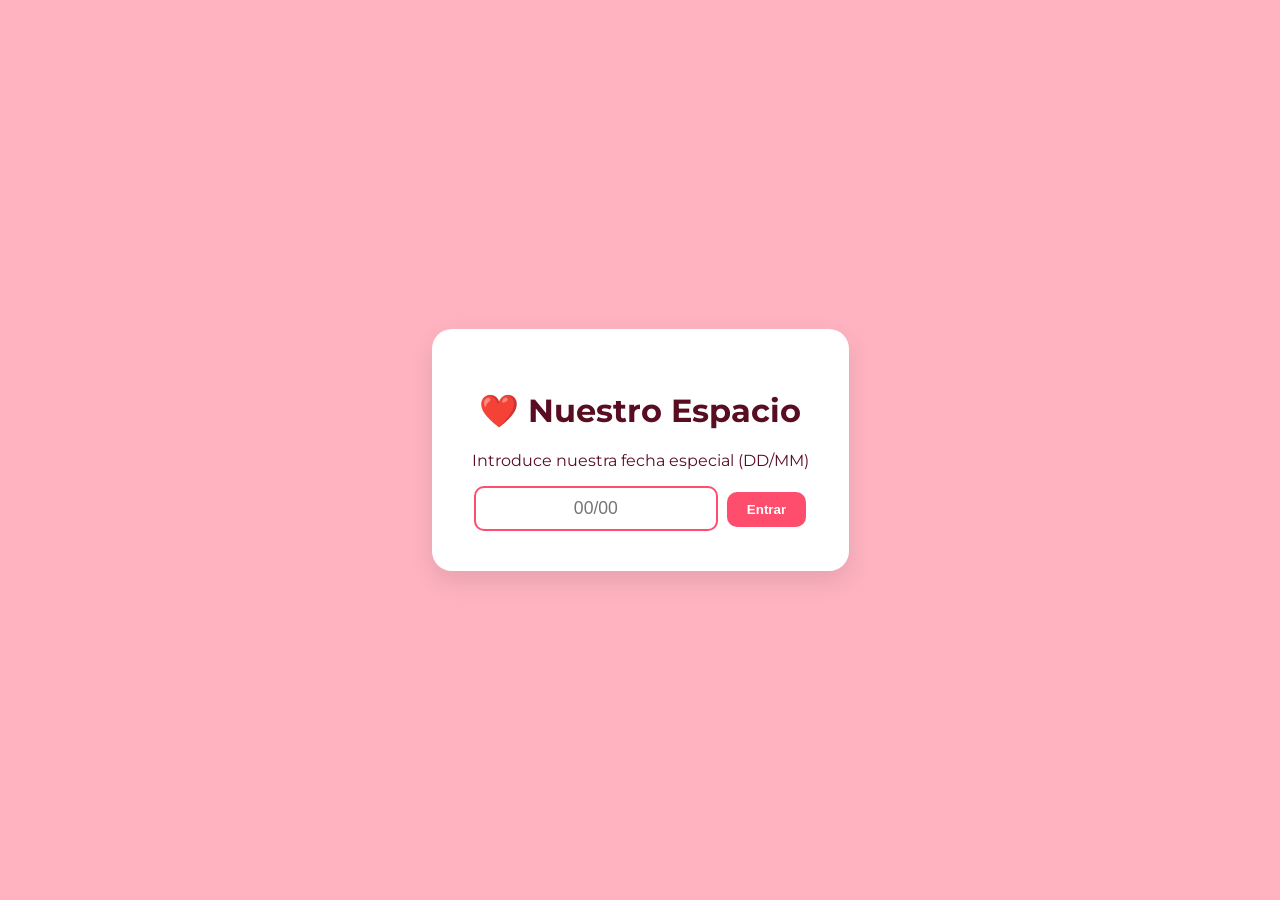
==== index.html @ c35257b7 "cambiar nombre del archivo main.html a index.html" ====
<!DOCTYPE html>
<html lang="es">
<head>
    <meta charset="UTF-8">
    <meta name="viewport" content="width=device-width, initial-scale=1.0">
    <title>Para Mi Persona Favorita</title>
    <link rel="stylesheet" href="styles.css">
    <link href="https://fonts.googleapis.com/css2?family=Dancing+Script:wght@600&family=Montserrat:wght@300;500&display=swap" rel="stylesheet">
</head>
<body>

    <div id="login-screen">
        <div class="login-container">
            <h1>❤️ Nuestro Espacio</h1>
            <p>Introduce nuestra fecha especial (DD/MM)</p>
            <input type="text" id="password" placeholder="00/00">
            <button onclick="checkPassword()">Entrar</button>
            <p id="error-msg" style="display:none; color: #ff4d4d; margin-top: 10px;">Esa no es la fecha, inténtalo de nuevo 🥺</p>
        </div>
    </div>

    <div id="main-content" class="hidden">
        <header>
            <h1 class="title">Hola, mi amor</h1>
            <p class="subtitle">Un pequeño rincón dedicado a nosotros</p>
        </header>

        <section class="heart-section">
            <div class="heart"></div>
        </section>

        <section class="gallery">
            <h2>Nuestros Momentos</h2>
            <div class="grid">
                <div class="photo-card"><p>Foto 1</p></div>
                <div class="photo-card"><p>Foto 2</p></div>
                <div class="photo-card"><p>Foto 3</p></div>
            </div>
        </section>

        <section class="message">
            <h2>¿Por qué tú?</h2>
            <p>Aquí puedes escribir una carta larga o una lista de razones por las que amas a tu pareja. Este espacio es totalmente tuyo para expresarte.</p>
        </section>

        <footer>
            <p>Hecho con ❤️ por nico</p>
        </footer>
    </div>

    <script src="script.js"></script>
</body>
</html>
---- styles.css ----
:root {
    --primary-color: #ff4d6d;
    --bg-color: #fff0f3;
    --text-color: #590d22;
}

body {
    margin: 0;
    font-family: 'Montserrat', sans-serif;
    background-color: var(--bg-color);
    color: var(--text-color);
    overflow-x: hidden;
}

/* Pantalla de Bloqueo */
#login-screen {
    position: fixed;
    width: 100%;
    height: 100vh;
    background: #ffb3c1;
    display: flex;
    justify-content: center;
    align-items: center;
    z-index: 1000;
    transition: opacity 0.5s ease;
}

.login-container {
    text-align: center;
    background: white;
    padding: 40px;
    border-radius: 20px;
    box-shadow: 0 10px 25px rgba(0,0,0,0.1);
}

input {
    padding: 10px;
    border: 2px solid var(--primary-color);
    border-radius: 10px;
    outline: none;
    text-align: center;
    font-size: 1.1rem;
}

button {
    padding: 10px 20px;
    background: var(--primary-color);
    color: white;
    border: none;
    border-radius: 10px;
    cursor: pointer;
    font-weight: bold;
    margin-left: 5px;
}

/* Contenido Principal */
.hidden { display: none; }

header {
    height: 40vh;
    display: flex;
    flex-direction: column;
    justify-content: center;
    align-items: center;
    text-align: center;
}

.title { font-family: 'Dancing Script', cursive; font-size: 4rem; margin: 0; color: var(--primary-color); }

.heart-section { display: flex; justify-content: center; padding: 20px; }

.heart {
    background-color: var(--primary-color);
    display: inline-block;
    height: 50px;
    margin: 0 10px;
    position: relative;
    top: 0;
    transform: rotate(-45deg);
    width: 50px;
    animation: heartbeat 1.2s infinite;
}

.heart:before, .heart:after {
    content: "";
    background-color: var(--primary-color);
    border-radius: 50%;
    height: 50px;
    position: absolute;
    width: 50px;
}

.heart:before { top: -25px; left: 0; }
.heart:after { left: 25px; top: 0; }

@keyframes heartbeat {
    0% { transform: rotate(-45deg) scale(1); }
    20% { transform: rotate(-45deg) scale(1.2); }
    40% { transform: rotate(-45deg) scale(1.1); }
    60% { transform: rotate(-45deg) scale(1.3); }
    100% { transform: rotate(-45deg) scale(1); }
}

.gallery { padding: 50px 20px; text-align: center; }
.grid {
    display: grid;
    grid-template-columns: repeat(auto-fit, minmax(200px, 1fr));
    gap: 20px;
    max-width: 1000px;
    margin: auto;
}

.photo-card {
    background: #ffccd5;
    height: 250px;
    border-radius: 15px;
    display: flex;
    align-items: center;
    justify-content: center;
    border: 5px solid white;
}

.message {
    max-width: 800px;
    margin: 50px auto;
    padding: 20px;
    text-align: center;
    line-height: 1.8;
}

footer { text-align: center; padding: 20px; font-size: 0.8rem; }
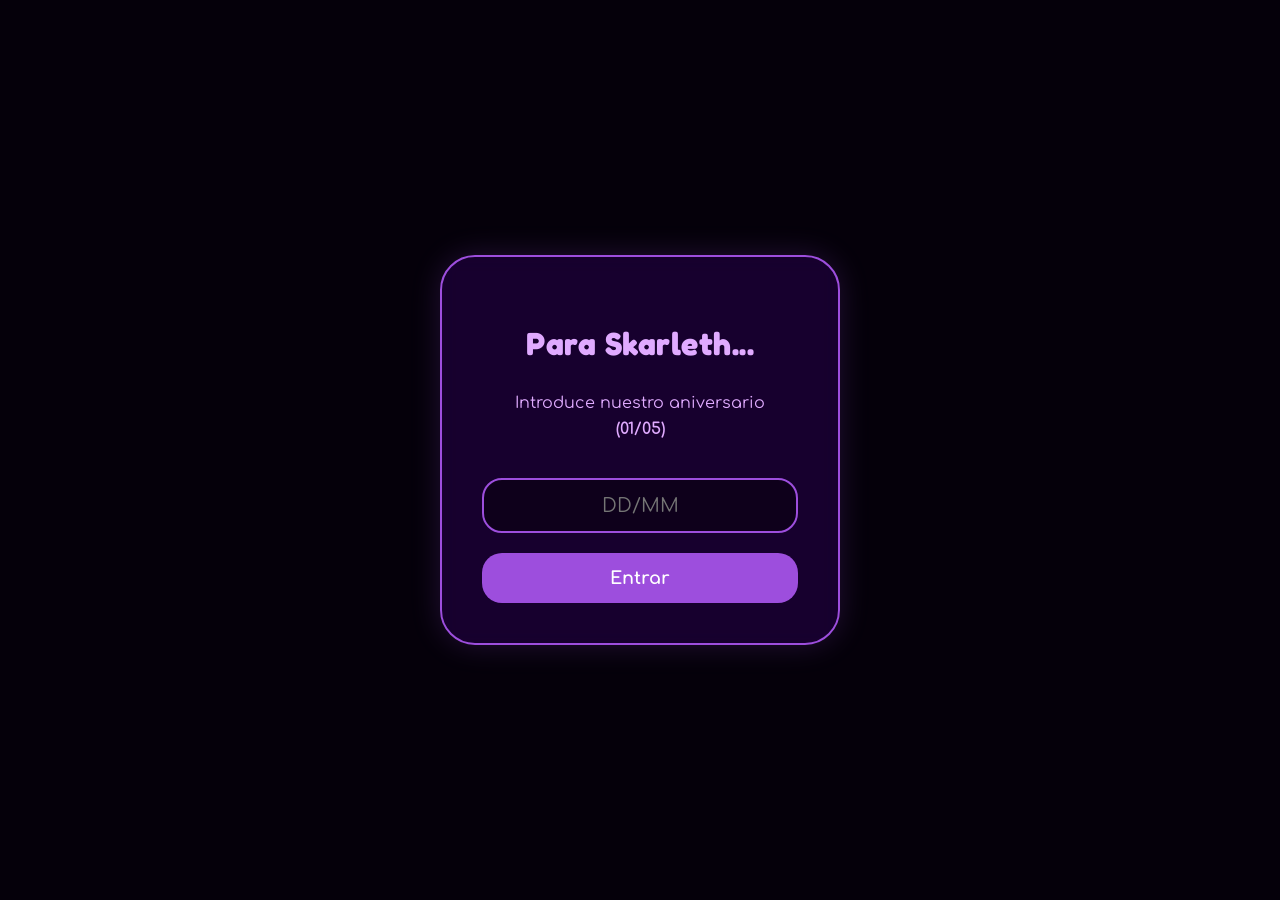
==== commit 82c581dc: "acabar la pagina" ====
--- a/index.html
+++ b/index.html
@@ -2,49 +2,79 @@
 <html lang="es">
 <head>
     <meta charset="UTF-8">
-    <meta name="viewport" content="width=device-width, initial-scale=1.0">
-    <title>Para Mi Persona Favorita</title>
+    <meta name="viewport" content="width=device-width, initial-scale=1.0, maximum-scale=1.0, user-scalable=no">
+    <title>Para Skarleth</title>
     <link rel="stylesheet" href="styles.css">
-    <link href="https://fonts.googleapis.com/css2?family=Dancing+Script:wght@600&family=Montserrat:wght@300;500&display=swap" rel="stylesheet">
+    <link href="https://fonts.googleapis.com/css2?family=Comfortaa:wght@300;600&family=Fredoka:wght@400;600&display=swap" rel="stylesheet">
 </head>
 <body>
 
     <div id="login-screen">
         <div class="login-container">
-            <h1>❤️ Nuestro Espacio</h1>
-            <p>Introduce nuestra fecha especial (DD/MM)</p>
-            <input type="text" id="password" placeholder="00/00">
+            <h1>Para Skarleth...</h1>
+            <p>Introduce nuestro aniversario<br><b>(01/05)</b></p>
+            <input type="text" id="password" placeholder="DD/MM" inputmode="numeric">
             <button onclick="checkPassword()">Entrar</button>
-            <p id="error-msg" style="display:none; color: #ff4d4d; margin-top: 10px;">Esa no es la fecha, inténtalo de nuevo 🥺</p>
+            <p id="error-msg" style="display:none; color: #ff4d4d; margin-top: 15px;">Esa no es la fecha, tontita ;(</p>
         </div>
     </div>
 
     <div id="main-content" class="hidden">
         <header>
-            <h1 class="title">Hola, mi amor</h1>
-            <p class="subtitle">Un pequeño rincón dedicado a nosotros</p>
+            <h1 class="title">Hola mi vida</h1>
+            <p class="subtitle">Eres mi lugar favorito en el mundo</p>
         </header>
 
-        <section class="heart-section">
-            <div class="heart"></div>
+        <section class="heart-canvas-container">
+            <canvas id="heartCanvas"></canvas>
         </section>
 
-        <section class="gallery">
-            <h2>Nuestros Momentos</h2>
-            <div class="grid">
-                <div class="photo-card"><p>Foto 1</p></div>
-                <div class="photo-card"><p>Foto 2</p></div>
-                <div class="photo-card"><p>Foto 3</p></div>
+        <section class="counter-section">
+            <div class="glass-card">
+                <h3>Tiempo caminando juntos:</h3>
+                <div id="timer">
+                    <div class="time-block"><span id="days">00</span><p>Días</p></div>
+                    <div class="time-block"><span id="hours">00</span><p>Hrs</p></div>
+                    <div class="time-block"><span id="minutes">00</span><p>Min</p></div>
+                    <div class="time-block"><span id="seconds">00</span><p>Seg</p></div>
+                </div>
             </div>
         </section>
 
-        <section class="message">
-            <h2>¿Por qué tú?</h2>
-            <p>Aquí puedes escribir una carta larga o una lista de razones por las que amas a tu pareja. Este espacio es totalmente tuyo para expresarte.</p>
+        <section class="love-list">
+            <div class="glass-card">
+                <h3>Cosas que amo de ti</h3>
+                <p id="reasons-container">Toca el botón para saber algo...</p>
+                <button onclick="showNextReason()" class="btn-more">Dime otra cosa ✨</button>
+            </div>
+        </section>
+
+        <section class="memory-cards">
+            <h2 style="text-align: center; margin-top: 40px;">Nuestros Recuerdos</h2>
+            <div class="cards-grid">
+                <div class="flip-card">
+                    <div class="flip-card-inner">
+                        <div class="flip-card-front" style="background-image: url('/IMG/foto1.jpg');"><span>📸</span></div>
+                        <div class="flip-card-back"><p>01/05 - El inicio de nuestra historia.</p></div>
+                    </div>
+                </div>
+                <div class="flip-card">
+                    <div class="flip-card-inner">
+                        <div class="flip-card-front" style="background-image: url('/IMG/foto2.jpg');"><span>✨</span></div>
+                        <div class="flip-card-back"><p>Esa sonrisa tuya que me tiene loco.</p></div>
+                    </div>
+                </div>
+                <div class="flip-card">
+                    <div class="flip-card-inner">
+                        <div class="flip-card-front" style="background-image: url('/IMG/foto3.jpg');"><span>💜</span></div>
+                        <div class="flip-card-back"><p>Por mil aventuras más a tu lado.</p></div>
+                    </div>
+                </div>
+            </div>
         </section>
 
         <footer>
-            <p>Hecho con ❤️ por nico</p>
+            <p>Hecho con amor por Nico</p>
         </footer>
     </div>
 
--- a/styles.css
+++ b/styles.css
@@ -1,131 +1,283 @@
+/* IMPORTACIÓN DE FUENTES REDONDAS */
+@import url('https://fonts.googleapis.com/css2?family=Comfortaa:wght@300;600&family=Fredoka:wght@400;600&display=swap');
+
 :root {
-    --primary-color: #ff4d6d;
-    --bg-color: #fff0f3;
-    --text-color: #590d22;
+    --primary: #9d4edd;
+    --secondary: #7b2cbf;
+    --bg: #0d001a;
+    --text: #e0aaff;
+    --glass: rgba(36, 0, 70, 0.6);
+    --card-bg: #240046;
+    /* Variables de fuente */
+    --font-round: 'Comfortaa', cursive; /* Fuente para textos y botones */
+    --font-title: 'Fredoka', sans-serif; /* Fuente para títulos y números */
+}
+
+* { 
+    box-sizing: border-box; 
+    -webkit-tap-highlight-color: transparent; 
 }
 
 body {
     margin: 0;
-    font-family: 'Montserrat', sans-serif;
-    background-color: var(--bg-color);
-    color: var(--text-color);
+    font-family: var(--font-round);
+    background: radial-gradient(circle at center, #1e0035 0%, #0d001a 100%);
+    color: var(--text);
     overflow-x: hidden;
-}
-
-/* Pantalla de Bloqueo */
+    min-height: 100vh;
+    line-height: 1.6;
+}
+
+/* Títulos y fuentes con peso */
+h1, h2, h3, .title, .time-block span {
+    font-family: var(--font-title);
+    letter-spacing: 0.5px;
+}
+
+.hidden { display: none; }
+
+/* --- PANTALLA DE LOGIN --- */
 #login-screen {
     position: fixed;
-    width: 100%;
-    height: 100vh;
-    background: #ffb3c1;
-    display: flex;
-    justify-content: center;
+    inset: 0;
+    background: #05000a;
+    display: flex; 
+    justify-content: center; 
     align-items: center;
-    z-index: 1000;
+    z-index: 2000;
     transition: opacity 0.5s ease;
 }
 
 .login-container {
+    text-align: center; 
+    padding: 40px; 
+    width: 85%; 
+    max-width: 400px;
+    background: var(--glass); 
+    border-radius: 35px; /* Bordes muy redondos como nube */
+    border: 2px solid var(--primary);
+    backdrop-filter: blur(10px);
+    box-shadow: 0 0 30px rgba(157, 78, 221, 0.2);
+}
+
+input {
+    width: 100%; 
+    padding: 15px; 
+    margin: 20px 0;
+    border: 2px solid var(--primary); 
+    border-radius: 20px; 
+    background: rgba(0,0,0,0.4); 
+    color: white; 
     text-align: center;
-    background: white;
-    padding: 40px;
-    border-radius: 20px;
-    box-shadow: 0 10px 25px rgba(0,0,0,0.1);
-}
-
-input {
-    padding: 10px;
-    border: 2px solid var(--primary-color);
-    border-radius: 10px;
+    font-size: 1.2rem;
+    font-family: var(--font-round);
     outline: none;
+}
+
+input:focus {
+    box-shadow: 0 0 15px var(--primary);
+}
+
+button {
+    width: 100%; 
+    padding: 15px; 
+    background: var(--primary);
+    color: white; 
+    border: none; 
+    border-radius: 20px; 
+    font-weight: bold;
+    cursor: pointer; 
+    font-size: 1.1rem;
+    font-family: var(--font-round);
+    transition: all 0.3s ease;
+}
+
+button:active {
+    transform: scale(0.95);
+}
+
+/* --- HEADER --- */
+header { 
+    padding: 60px 20px 20px; 
+    text-align: center; 
+}
+
+.title { 
+    font-size: clamp(2.8rem, 10vw, 4.5rem); 
+    color: var(--primary); 
+    margin: 0; 
+    text-shadow: 0 0 20px rgba(157, 78, 221, 0.4);
+}
+
+.subtitle { 
+    font-size: clamp(1rem, 4vw, 1.3rem); 
+    opacity: 0.8; 
+    margin-top: 10px; 
+}
+
+/* --- CONTENEDOR DEL CORAZÓN (CANVAS) --- */
+.heart-canvas-container { 
+    width: 100%; 
+    min-height: 60vh; 
+    display: flex; 
+    justify-content: center; 
+    align-items: center; 
+}
+
+canvas { 
+    touch-action: none; 
+    max-width: 95vw; 
+}
+
+/* --- TARJETAS TIPO CRISTAL (GLASS CARDS) --- */
+.glass-card {
+    background: var(--glass); 
+    padding: 30px; 
+    border-radius: 35px; /* Estilo nube burbuja */
+    border: 1px solid rgba(157, 78, 221, 0.3); 
     text-align: center;
-    font-size: 1.1rem;
-}
-
-button {
-    padding: 10px 20px;
-    background: var(--primary-color);
-    color: white;
-    border: none;
-    border-radius: 10px;
-    cursor: pointer;
+    max-width: 650px; 
+    margin: 20px auto;
+    backdrop-filter: blur(8px);
+    width: 90%;
+}
+
+/* --- CONTADOR (TIMER) --- */
+#timer { 
+    display: flex; 
+    justify-content: center; 
+    gap: clamp(8px, 2vw, 15px); 
+    margin-top: 20px; 
+}
+
+.time-block { 
+    background: var(--primary); 
+    padding: 15px 10px; 
+    border-radius: 22px; /* Redondeado suave */
+    min-width: clamp(70px, 18vw, 95px);
+    box-shadow: 0 8px 25px rgba(0,0,0,0.5);
+    transition: transform 0.3s;
+}
+
+.time-block:hover {
+    transform: translateY(-5px);
+}
+
+.time-block span { 
+    font-size: 2rem; 
+    font-weight: 600; 
+    display: block; 
+    line-height: 1; 
+}
+
+.time-block p { 
+    font-size: 0.7rem; 
+    margin: 8px 0 0; 
+    text-transform: uppercase; 
     font-weight: bold;
-    margin-left: 5px;
-}
-
-/* Contenido Principal */
-.hidden { display: none; }
-
-header {
-    height: 40vh;
-    display: flex;
-    flex-direction: column;
-    justify-content: center;
-    align-items: center;
-    text-align: center;
-}
-
-.title { font-family: 'Dancing Script', cursive; font-size: 4rem; margin: 0; color: var(--primary-color); }
-
-.heart-section { display: flex; justify-content: center; padding: 20px; }
-
-.heart {
-    background-color: var(--primary-color);
-    display: inline-block;
-    height: 50px;
-    margin: 0 10px;
-    position: relative;
-    top: 0;
-    transform: rotate(-45deg);
-    width: 50px;
-    animation: heartbeat 1.2s infinite;
-}
-
-.heart:before, .heart:after {
-    content: "";
-    background-color: var(--primary-color);
-    border-radius: 50%;
-    height: 50px;
-    position: absolute;
-    width: 50px;
-}
-
-.heart:before { top: -25px; left: 0; }
-.heart:after { left: 25px; top: 0; }
-
-@keyframes heartbeat {
-    0% { transform: rotate(-45deg) scale(1); }
-    20% { transform: rotate(-45deg) scale(1.2); }
-    40% { transform: rotate(-45deg) scale(1.1); }
-    60% { transform: rotate(-45deg) scale(1.3); }
-    100% { transform: rotate(-45deg) scale(1); }
-}
-
-.gallery { padding: 50px 20px; text-align: center; }
-.grid {
-    display: grid;
-    grid-template-columns: repeat(auto-fit, minmax(200px, 1fr));
-    gap: 20px;
-    max-width: 1000px;
-    margin: auto;
-}
-
-.photo-card {
-    background: #ffccd5;
-    height: 250px;
-    border-radius: 15px;
-    display: flex;
-    align-items: center;
-    justify-content: center;
-    border: 5px solid white;
-}
-
-.message {
-    max-width: 800px;
-    margin: 50px auto;
-    padding: 20px;
-    text-align: center;
-    line-height: 1.8;
-}
-
-footer { text-align: center; padding: 20px; font-size: 0.8rem; }+    letter-spacing: 1px;
+}
+
+/* --- TARJETAS QUE GIRAN (FLIP CARDS) --- */
+.cards-grid { 
+    display: flex; 
+    flex-wrap: wrap; 
+    justify-content: center; 
+    gap: 25px; 
+    padding: 40px 20px; 
+}
+
+.flip-card { 
+    width: 280px; 
+    height: 360px; 
+    perspective: 1000px; 
+}
+
+.flip-card-inner { 
+    position: relative; 
+    width: 100%; 
+    height: 100%; 
+    text-align: center; 
+    transition: transform 0.8s cubic-bezier(0.4, 0, 0.2, 1); 
+    transform-style: preserve-3d; 
+}
+
+.flip-card:hover .flip-card-inner { 
+    transform: rotateY(180deg); 
+}
+
+.flip-card-front, .flip-card-back { 
+    position: absolute; 
+    width: 100%; 
+    height: 100%; 
+    backface-visibility: hidden; 
+    border-radius: 35px; /* Bordes de nube */
+    border: 2px solid var(--primary); 
+    overflow: hidden;
+}
+
+.flip-card-front { 
+    background: var(--card-bg); 
+    background-size: cover; 
+    background-position: center; 
+    display: flex; 
+    align-items: center; 
+    justify-content: center; 
+    font-size: 3.5rem; 
+}
+
+.flip-card-back { 
+    background: var(--secondary); 
+    color: white; 
+    transform: rotateY(180deg); 
+    display: flex; 
+    align-items: center; 
+    justify-content: center; 
+    padding: 30px; 
+    font-size: 1.15rem; 
+}
+
+/* --- LLUVIA DE CORAZONES --- */
+.falling-heart {
+    position: fixed; 
+    top: -20px; 
+    color: var(--primary);
+    font-size: 20px; 
+    user-select: none; 
+    z-index: 1500;
+    pointer-events: none;
+    animation: fall linear forwards;
+}
+
+@keyframes fall { 
+    to { transform: translateY(105vh) rotate(360deg); } 
+}
+
+/* --- BOTONES EXTRA --- */
+.btn-more { 
+    margin-top: 20px; 
+    background: transparent; 
+    border: 2px solid var(--primary); 
+    color: white; 
+    padding: 12px 30px; 
+    border-radius: 25px; 
+    cursor: pointer; 
+    transition: all 0.3s; 
+    font-weight: 600;
+    font-family: var(--font-round);
+}
+
+.btn-more:hover { 
+    background: var(--primary); 
+    box-shadow: 0 0 20px var(--primary);
+    transform: translateY(-2px);
+}
+
+/* --- FOOTER --- */
+footer { 
+    text-align: center; 
+    padding: 80px 20px 40px; 
+    opacity: 0.7; 
+    font-size: 0.9rem; 
+    letter-spacing: 1px;
+}
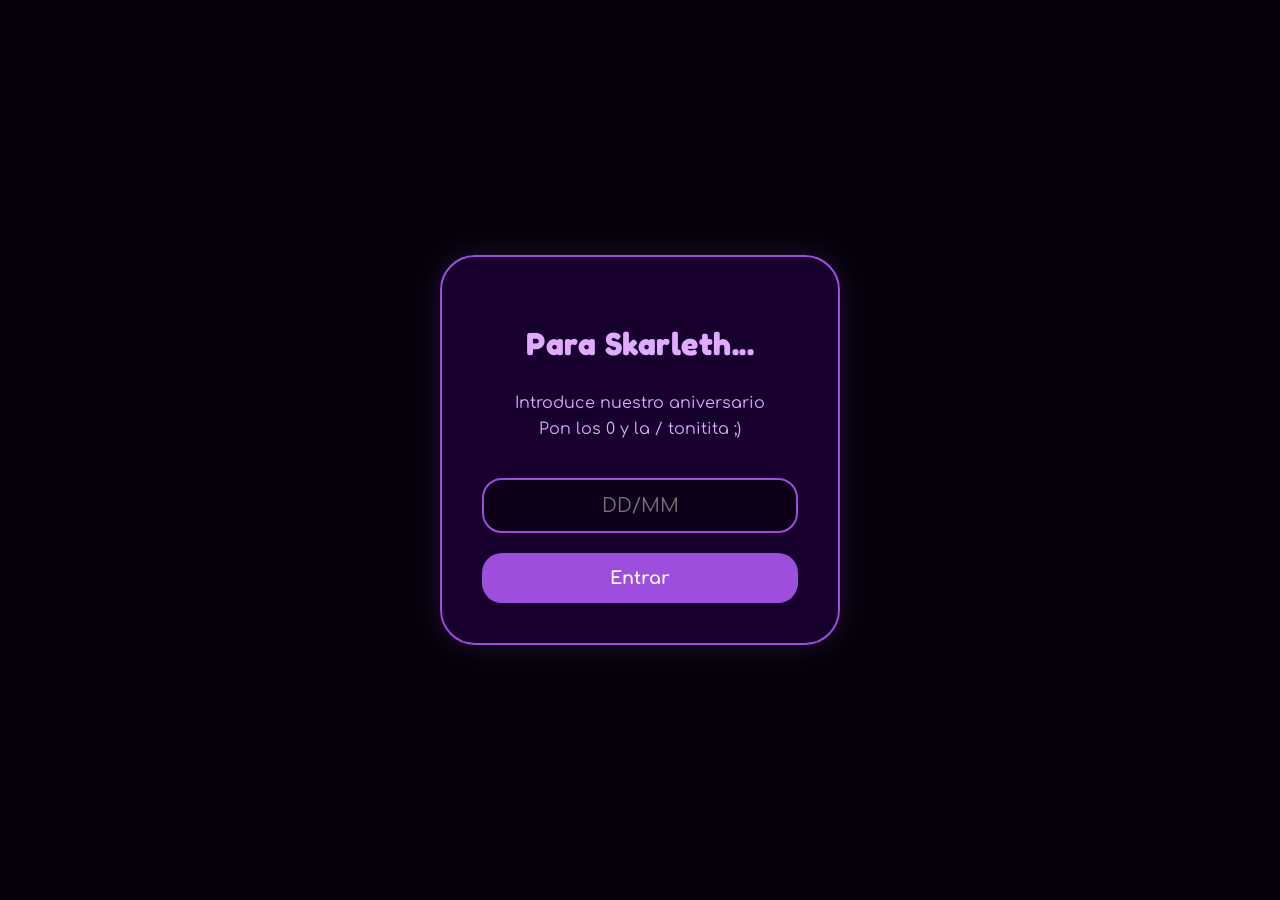
==== commit d596a359: "fudh" ====
--- a/index.html
+++ b/index.html
@@ -12,7 +12,7 @@
     <div id="login-screen">
         <div class="login-container">
             <h1>Para Skarleth...</h1>
-            <p>Introduce nuestro aniversario<br><b>(01/05)</b></p>
+            <p>Introduce nuestro aniversario<br>Pon los 0 y la / tonitita ;)</p>
             <input type="text" id="password" placeholder="DD/MM" inputmode="numeric">
             <button onclick="checkPassword()">Entrar</button>
             <p id="error-msg" style="display:none; color: #ff4d4d; margin-top: 15px;">Esa no es la fecha, tontita ;(</p>
@@ -31,7 +31,7 @@
 
         <section class="counter-section">
             <div class="glass-card">
-                <h3>Tiempo caminando juntos:</h3>
+                <h3>Tiempo juntos:</h3>
                 <div id="timer">
                     <div class="time-block"><span id="days">00</span><p>Días</p></div>
                     <div class="time-block"><span id="hours">00</span><p>Hrs</p></div>
@@ -45,7 +45,7 @@
             <div class="glass-card">
                 <h3>Cosas que amo de ti</h3>
                 <p id="reasons-container">Toca el botón para saber algo...</p>
-                <button onclick="showNextReason()" class="btn-more">Dime otra cosa ✨</button>
+                <button onclick="showNextReason()" class="btn-more">OTRA!!!</button>
             </div>
         </section>
 
@@ -60,16 +60,23 @@
                 </div>
                 <div class="flip-card">
                     <div class="flip-card-inner">
-                        <div class="flip-card-front" style="background-image: url('/IMG/foto2.jpg');"><span>✨</span></div>
-                        <div class="flip-card-back"><p>Esa sonrisa tuya que me tiene loco.</p></div>
+                        <div class="flip-card-front" style="background-image: url('/IMG/foto2.jpg');"><span>;)</span></div>
+                        <div class="flip-card-back"><p>Tu sonrisa me vuelve loco.</p></div>
                     </div>
                 </div>
                 <div class="flip-card">
                     <div class="flip-card-inner">
                         <div class="flip-card-front" style="background-image: url('/IMG/foto3.jpg');"><span>💜</span></div>
-                        <div class="flip-card-back"><p>Por mil aventuras más a tu lado.</p></div>
+                        <div class="flip-card-back"><p>Para estar más tiempo a tu lado.</p></div>
                     </div>
                 </div>
+            </div>
+        </section>
+
+        <section class="final-message">
+            <div class="glass-card">
+                <h2>Gracias por ser tú</h2>
+                <p>Te amo con todo mi corazón, con todo mi ser, quiero que seas tu para siempre, me has hecho la persona más feliz del mundo. Cada vez que te miro se me para el corazón, el tiempo va mas rapido y me haces sentir vivo, te amo muchisimo con toda mi alma att. Nico</p>
             </div>
         </section>
 
